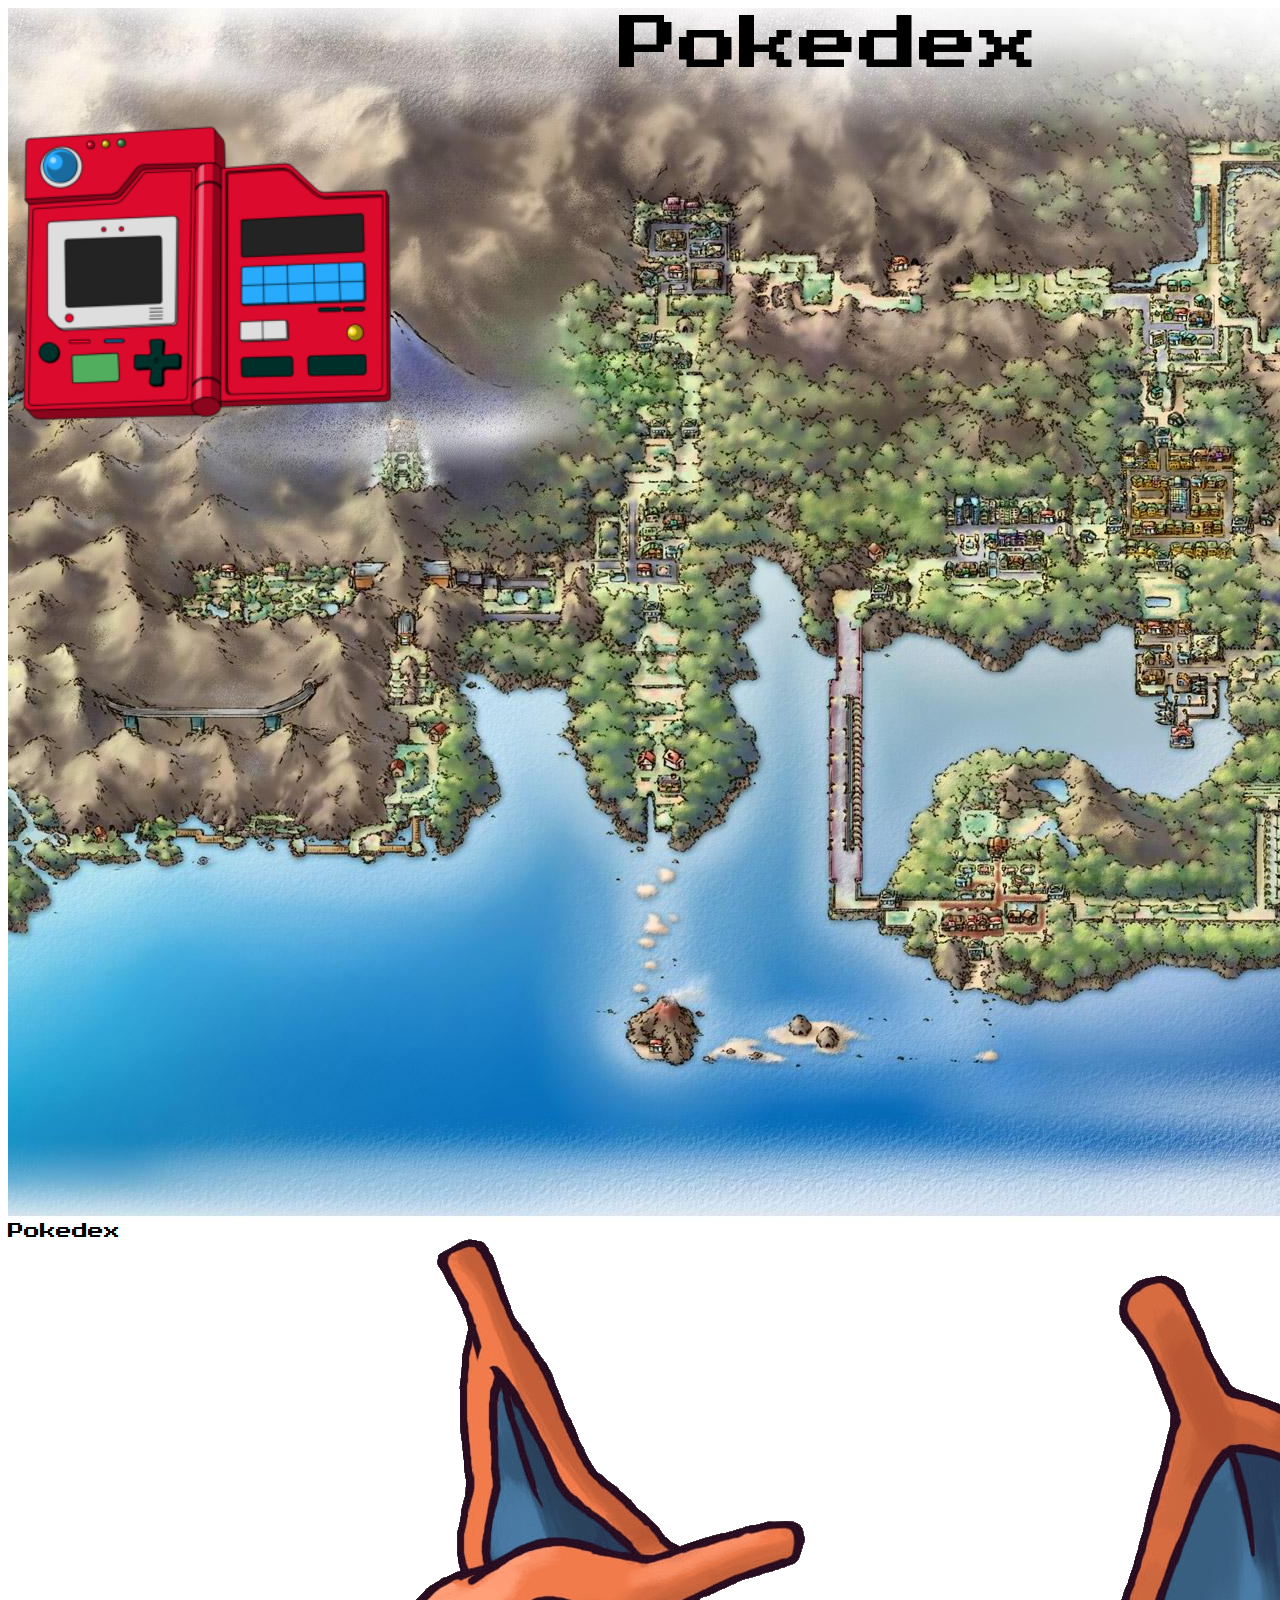
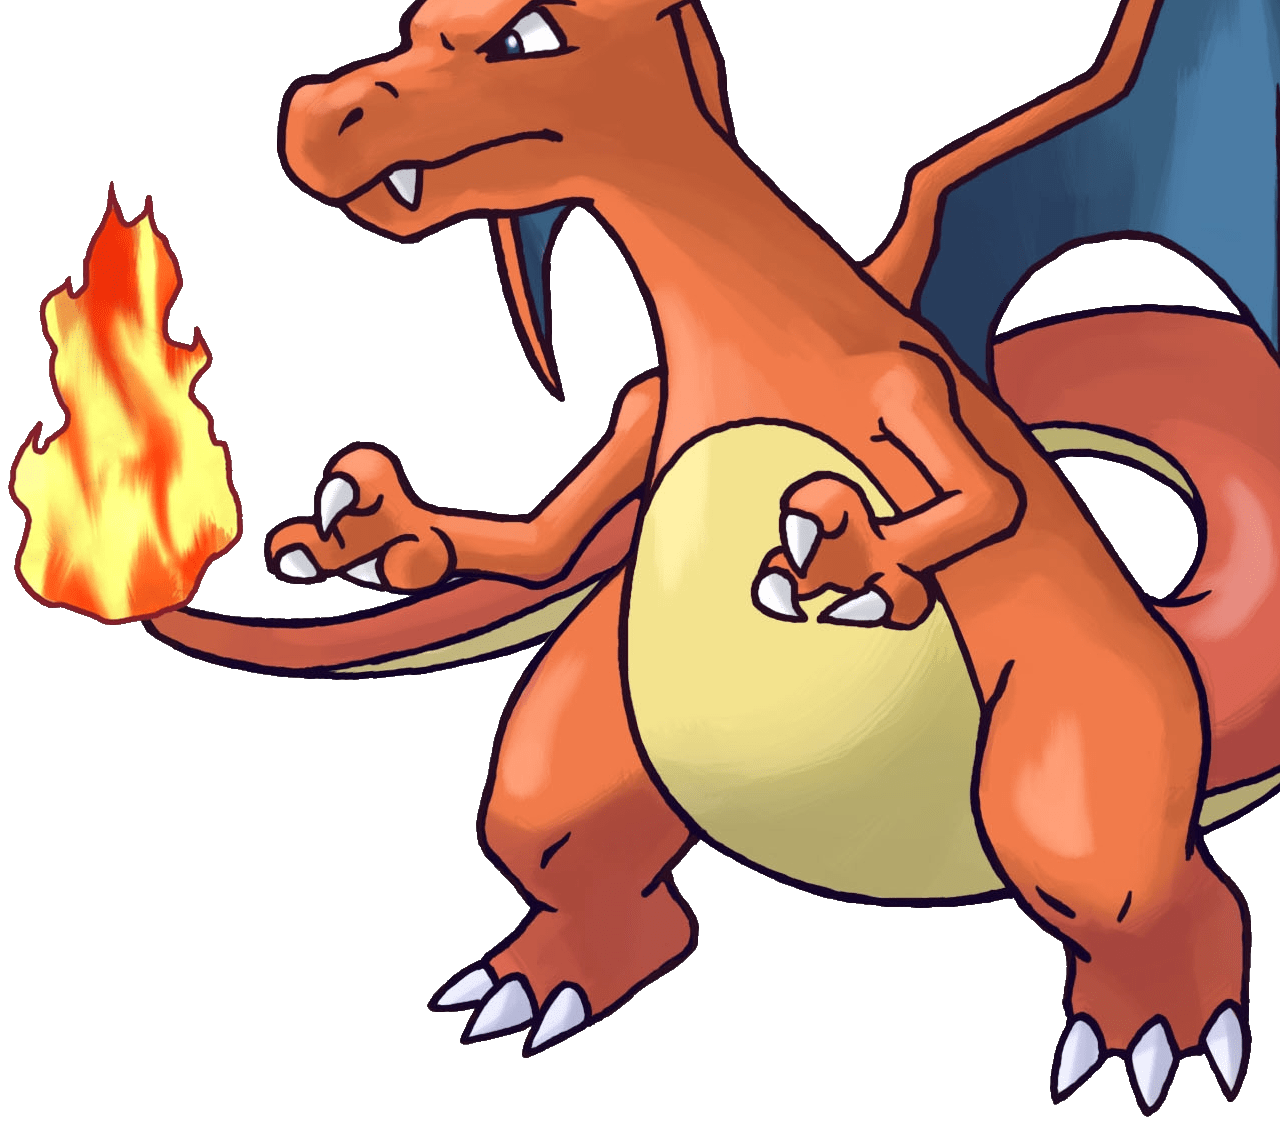
==== index.html @ 57360f5d "1" ====
<!DOCTYPE html>
<html lang="en">
<head>
    <meta charset="UTF-8">
    <meta http-equiv="X-UA-Compatible" content="IE=edge">
    <meta name="viewport" content="width=device-width, initial-scale=1.0">
    <title>Pokedex</title>
    <link rel="stylesheet" type="text/css" href="css/estilos.css">
    <link rel="preconnect" href="https://fonts.googleapis.com">
    <link rel="preconnect" href="https://fonts.gstatic.com" crossorigin>
    <link href="https://fonts.googleapis.com/css2?family=Press+Start+2P&display=swap" rel="stylesheet">
</head>
<body>
    <div class="todo">
        <div class="img-kanto">
            <img src="img/kanto-map.jpeg"/>
            <div class="texto-encima">Pokedex</div>
            <div class="centrado">Pokedex</div>
        </div>
        <div class="pokedex">
            <img src="img/pokedex.png" width="400px">
        </div>
    </div>
    <img src="img/charizard.png">

</body>
</html>
---- css/estilos.css ----
body{
    font-family: 'Press Start 2P', cursive;
}
.todo{
    width: 1000px;
  }
  
  @media screen and (max-width: 768px) {
    .todo {
      width: 500px;
    }
  }
.kanto-map{
    position: relative;
    display: inline-block;
    text-align: center;
}
.centrado {
    position: absolute;
    top: 5%;
    left: 50%;
    transform: translate(-5%, -50%);
    font-size: 60px;
}
.pokedex {
    position: absolute;
    top: 15%;
    left: 5%;
    transform: translate(-15%, -5%);
    font-size: 60px;
}
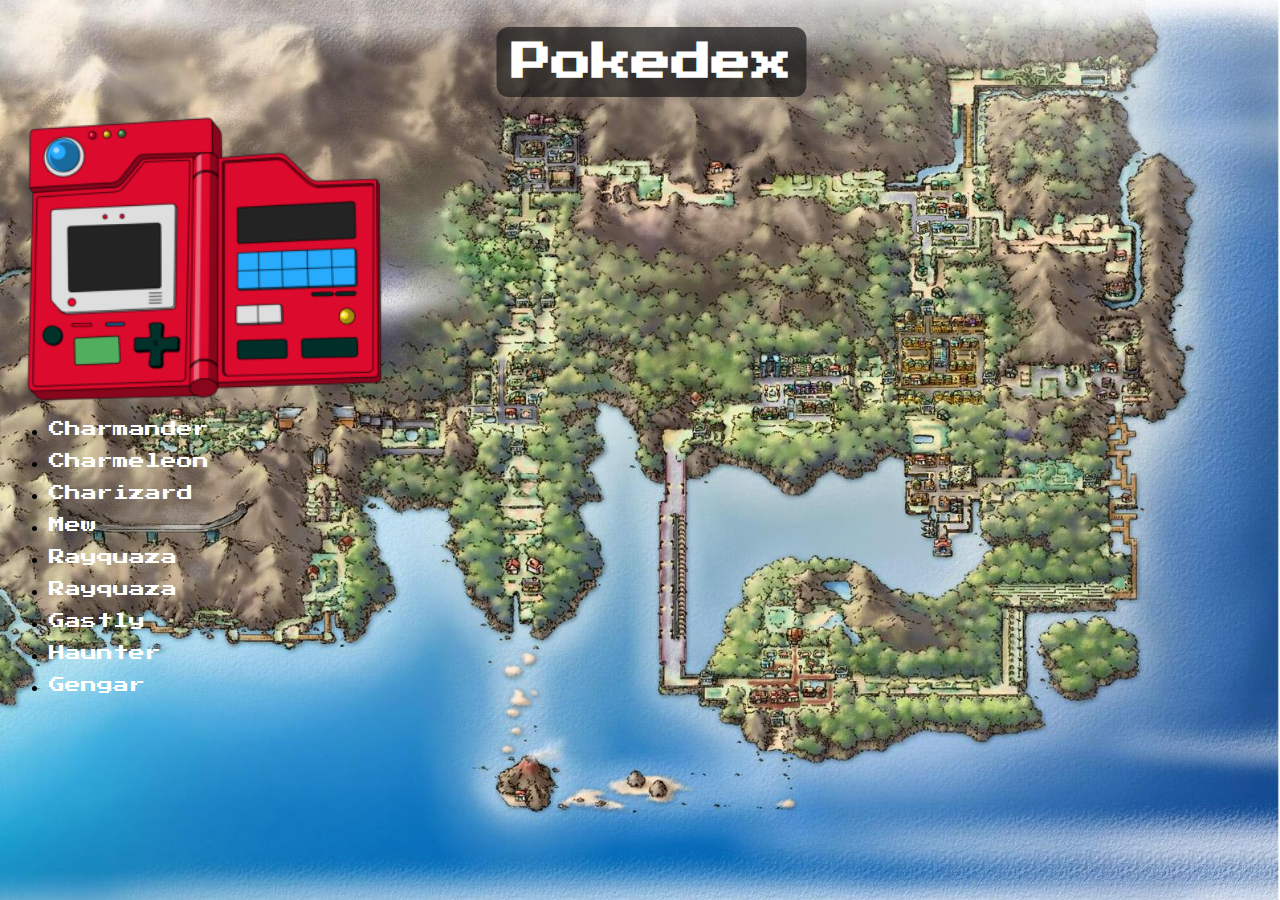
==== commit 3a9de107: "f" ====
--- a/index.html
+++ b/index.html
@@ -5,23 +5,37 @@
     <meta http-equiv="X-UA-Compatible" content="IE=edge">
     <meta name="viewport" content="width=device-width, initial-scale=1.0">
     <title>Pokedex</title>
-    <link rel="stylesheet" type="text/css" href="css/estilos.css">
+    <link rel="stylesheet" type="text/css" href="css/pokedex.css">
     <link rel="preconnect" href="https://fonts.googleapis.com">
     <link rel="preconnect" href="https://fonts.gstatic.com" crossorigin>
     <link href="https://fonts.googleapis.com/css2?family=Press+Start+2P&display=swap" rel="stylesheet">
+    <link rel="icon" type="image/png" href="./img/pokeball.png"/>
 </head>
 <body>
     <div class="todo">
-        <div class="img-kanto">
-            <img src="img/kanto-map.jpeg"/>
-            <div class="texto-encima">Pokedex</div>
-            <div class="centrado">Pokedex</div>
-        </div>
+        <div class="centrado">Pokedex</div>
         <div class="pokedex">
-            <img src="img/pokedex.png" width="400px">
+            <img src="./img/pokedex.png">
+                <ul>
+                    <li><a href="///C:/Users/HugoFernandez/Documents/GitHub/pokedex/charmander.html">Charmander</a></li>
+                    <br>
+                    <li><a href="///C:/Users/HugoFernandez/Documents/GitHub/pokedex/charmeleon.html">Charmeleon</a></li>
+                    <br>
+                    <li><a href="///C:/Users/HugoFernandez/Documents/GitHub/pokedex/charizard.html">Charizard</a></li>
+                    <br>
+                    <li><a href="///C:/Users/HugoFernandez/Documents/GitHub/pokedex/mew.html">Mew</a></li>
+                    <br>
+                    <li><a href="///C:/Users/HugoFernandez/Documents/GitHub/pokedex/rayquaza.html">Rayquaza</a></li>
+                    <br>
+                    <li><a href="///C:/Users/HugoFernandez/Documents/GitHub/pokedex/rayquaza.html">Rayquaza</a></li>
+                    <br>
+                    <li><a href="///C:/Users/HugoFernandez/Documents/GitHub/pokedex/gastly.html">Gastly</a></li>
+                    <br>
+                    <li><a href="///C:/Users/HugoFernandez/Documents/GitHub/pokedex/haunter.html">Haunter</a></li>
+                    <br>
+                    <li><a href="///C:/Users/HugoFernandez/Documents/GitHub/pokedex/gengar.html">Gengar</a></li>
+                </ol>
         </div>
     </div>
-    <img src="img/charizard.png">
-
 </body>
 </html>--- a/css/pokedex.css
+++ b/css/pokedex.css
@@ -0,0 +1,59 @@
+body{
+  font-family: 'Press Start 2P', cursive;
+  background-image: url('./kanto-map.jpeg');
+  background-size: cover;
+  background-position: center;
+  background-repeat: no-repeat;
+  height: 100vh;
+  margin: 0;
+}
+.todo{
+  width: 1000px;
+}
+.kanto-map{
+  position: relative;
+  display: inline-block;
+  text-align: center;
+}
+.centrado {
+  background-color: rgba(25, 25, 25, 0.7);
+  color: white;
+  font-size: 40px;
+  border-radius: 12px;
+  padding-top: 15px;
+  padding-left: 15px;
+  padding-bottom: 15px;
+  padding-right: 15px;
+  font-weight: bold;
+  margin: 10px auto 0;
+  font-family: 'Press Start 2P', cursive; 
+  position: absolute;
+    top: 5%;
+    left: 40%;
+    transform: translate(-5%, -40%);
+    font-size: 40px;
+    font-weight: bold;
+}
+.pokedex {
+  position: absolute;
+  top: 15%;
+  left: 4%;
+  transform: translate(-15%, -4%);
+  width: 280px;
+}
+img{
+  width:385px;
+}
+a{
+  text-decoration: none;
+  color: white;
+}
+@media screen and (max-width: 600px) {
+  .todo{
+      font-size: 10px;
+  }
+  .pokedex{
+    font-size: 25px;
+    width: 15%;
+  }
+}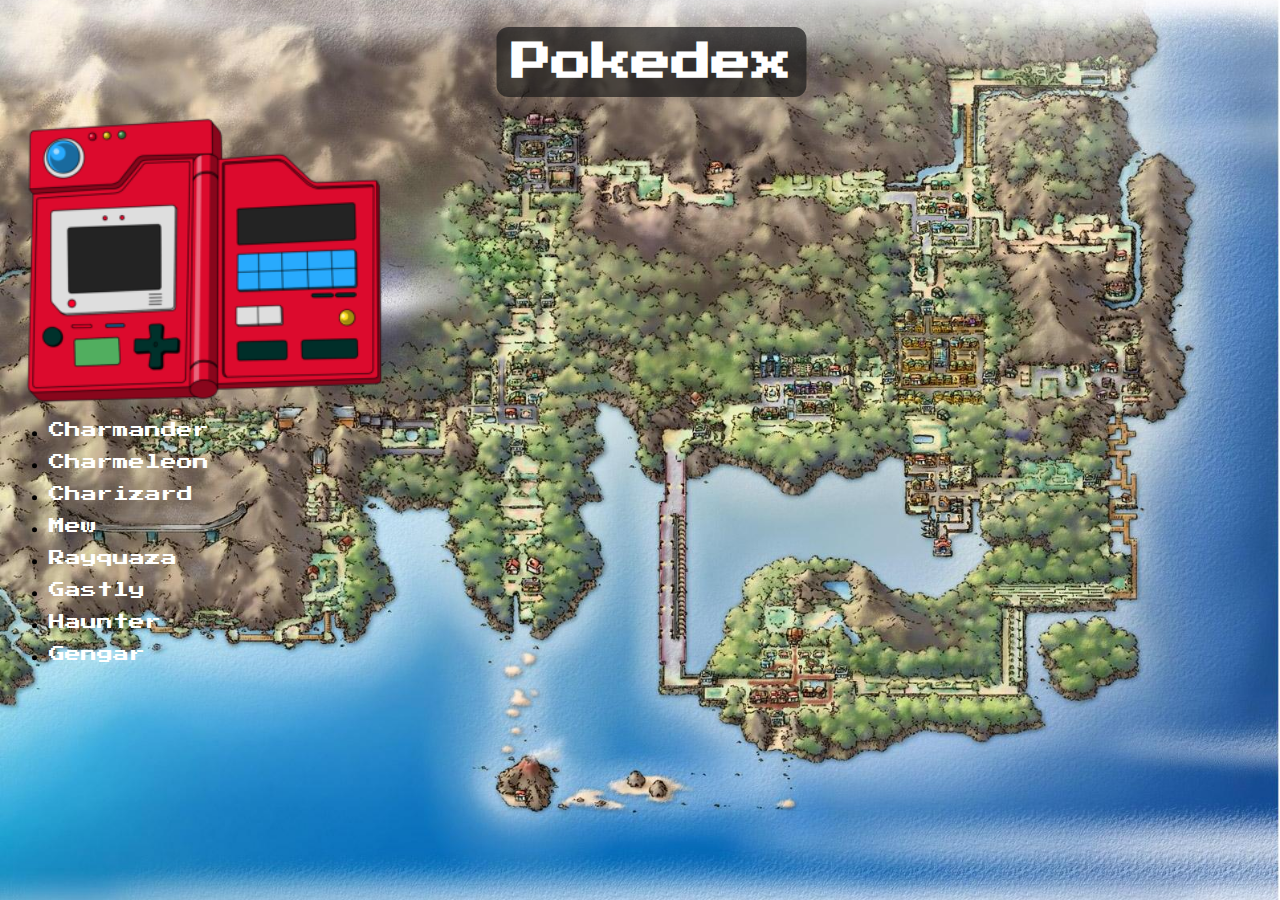
==== commit 3bbd7885: "f2" ====
--- a/index.html
+++ b/index.html
@@ -17,23 +17,21 @@
         <div class="pokedex">
             <img src="./img/pokedex.png">
                 <ul>
-                    <li><a href="///C:/Users/HugoFernandez/Documents/GitHub/pokedex/charmander.html">Charmander</a></li>
+                    <li><a href="./charmander.html">Charmander</a></li>
                     <br>
-                    <li><a href="///C:/Users/HugoFernandez/Documents/GitHub/pokedex/charmeleon.html">Charmeleon</a></li>
+                    <li><a href="./charmeleon.html">Charmeleon</a></li>
                     <br>
-                    <li><a href="///C:/Users/HugoFernandez/Documents/GitHub/pokedex/charizard.html">Charizard</a></li>
+                    <li><a href="./charizard.html">Charizard</a></li>
                     <br>
-                    <li><a href="///C:/Users/HugoFernandez/Documents/GitHub/pokedex/mew.html">Mew</a></li>
+                    <li><a href="./mew.html">Mew</a></li>
                     <br>
-                    <li><a href="///C:/Users/HugoFernandez/Documents/GitHub/pokedex/rayquaza.html">Rayquaza</a></li>
+                    <li><a href="./rayquaza.html">Rayquaza</a></li>
                     <br>
-                    <li><a href="///C:/Users/HugoFernandez/Documents/GitHub/pokedex/rayquaza.html">Rayquaza</a></li>
+                    <li><a href="./gastly.html">Gastly</a></li>
                     <br>
-                    <li><a href="///C:/Users/HugoFernandez/Documents/GitHub/pokedex/gastly.html">Gastly</a></li>
+                    <li><a href="./haunter.html">Haunter</a></li>
                     <br>
-                    <li><a href="///C:/Users/HugoFernandez/Documents/GitHub/pokedex/haunter.html">Haunter</a></li>
-                    <br>
-                    <li><a href="///C:/Users/HugoFernandez/Documents/GitHub/pokedex/gengar.html">Gengar</a></li>
+                    <li><a href="./gengar.html">Gengar</a></li>
                 </ol>
         </div>
     </div>
